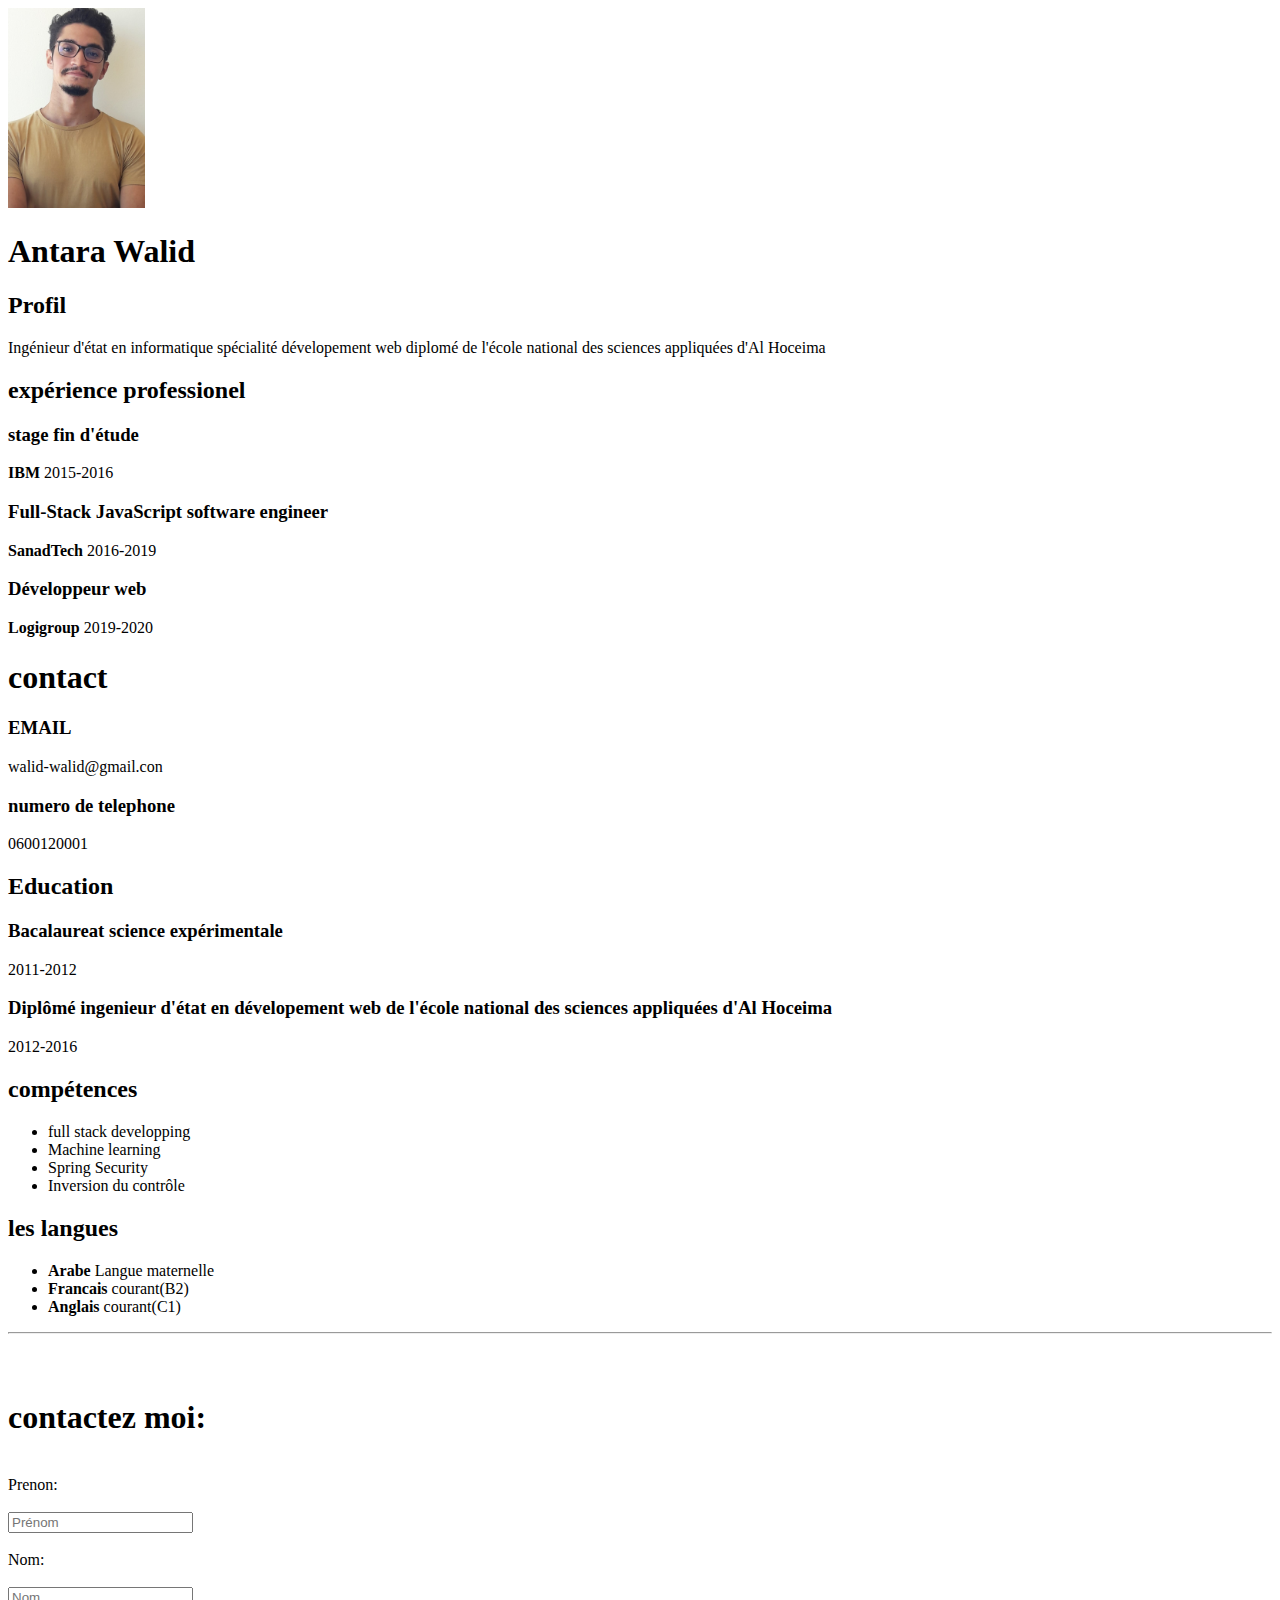
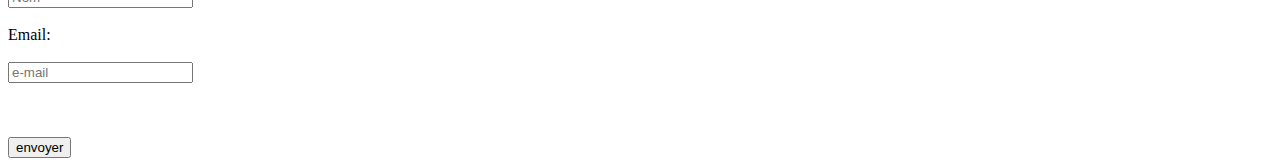
==== cv-css.html @ 6db0fdc0 "Add files via upload" ====
<!DOCTYPE html>
<html>
    <head>
        <title>my CV </title>
        <link rel="stylesheet" href="cv.css">
    </head>

    <body>
        <div class="full">
        <div class="left">
        <header>
            <span>
                <img src="project photos/cv.jpeg" height="200">
            </span>
            <span>
                <h1>Antara Walid</h1> 
            </span>  
        </header>
        <section>
            
                <div>
                    <h2>Profil</h2>
                    <p>
                        Ingénieur d'état en informatique spécialité dévelopement web diplomé de l'école national des sciences appliquées d'Al Hoceima
                    </p>
                </div>
    
                <div>
                    <h2>expérience professionel</h2>
                    <div>
                        <h3>stage fin d'étude  </h3>
                        <span><strong>IBM</strong> </span>
                        <span>2015-2016 </span>
                    </div>
                    <div>
                        <h3>Full-Stack JavaScript software engineer</h3>
                        <span><strong>SanadTech</strong> </span>
                        <span>2016-2019 </span>
                    </div>
                    <div>
                        <h3>Développeur web</h3>
                        <span><strong>Logigroup</strong> </span>
                        <span>2019-2020 </span>
                    </div>
                    <h1>contact</h1>
                    <h3>EMAIL</h3>
                    <span>walid-walid@gmail.con</span>
                    <h3>numero de telephone</h3>
                    <span>0600120001</span>
    
                </div>
            </div>
            <div class="right">
                <h2>Education</h2>
                <div>
                    <h3>Bacalaureat science expérimentale</h3>
                    <span>2011-2012</span>
                    <h3>Diplômé ingenieur d'état en dévelopement web de l'école national des sciences appliquées d'Al Hoceima</h3>
                    <span>2012-2016</span>
                </div>
                <div>
                    <h2>compétences</h2>
                    <ul>
                        <li>full stack developping</li>
                        <li>Machine learning</li>
                        <li>Spring Security</li>
                        <li>Inversion du contrôle</li>
                    </ul>
                </div>
                <div>
                    <h2> les langues</h2>
                    <ul>
                        <li>
                            <strong>Arabe</strong>
                            <span>Langue maternelle</span>
                        </li>
                        <li>
                            <strong>Francais</strong>
                            <span>courant(B2)</span>
                        </li>
                        <li>
                            <strong>Anglais</strong>
                            <span>courant(C1)</span>
                        </li>
                        
                        
                    </ul>
                </div>
                <hr>
                <div>
                                <br>
                    <br>
                    <form>
                    <h1>contactez moi:</h1>
                    <br>
                    <label>Prenon:</label><br><br>
                    <input type="text" id="prenom" placeholder="Prénom"><br><br>
                    <label>Nom:</label><br><br>
                    <input type="text" id="nom" placeholder="Nom"><br><br>
                    <label>Email:</label><br><br>
                    <input type="email" id="email" placeholder="e-mail" ><br><br><br><br>
                    <input type="submit" value="envoyer">
                            </div>
                
            </div>
            
            
        </section>
    </div>
    <footer>
    
        
      </form>
    </footer>
    </body>
</html>
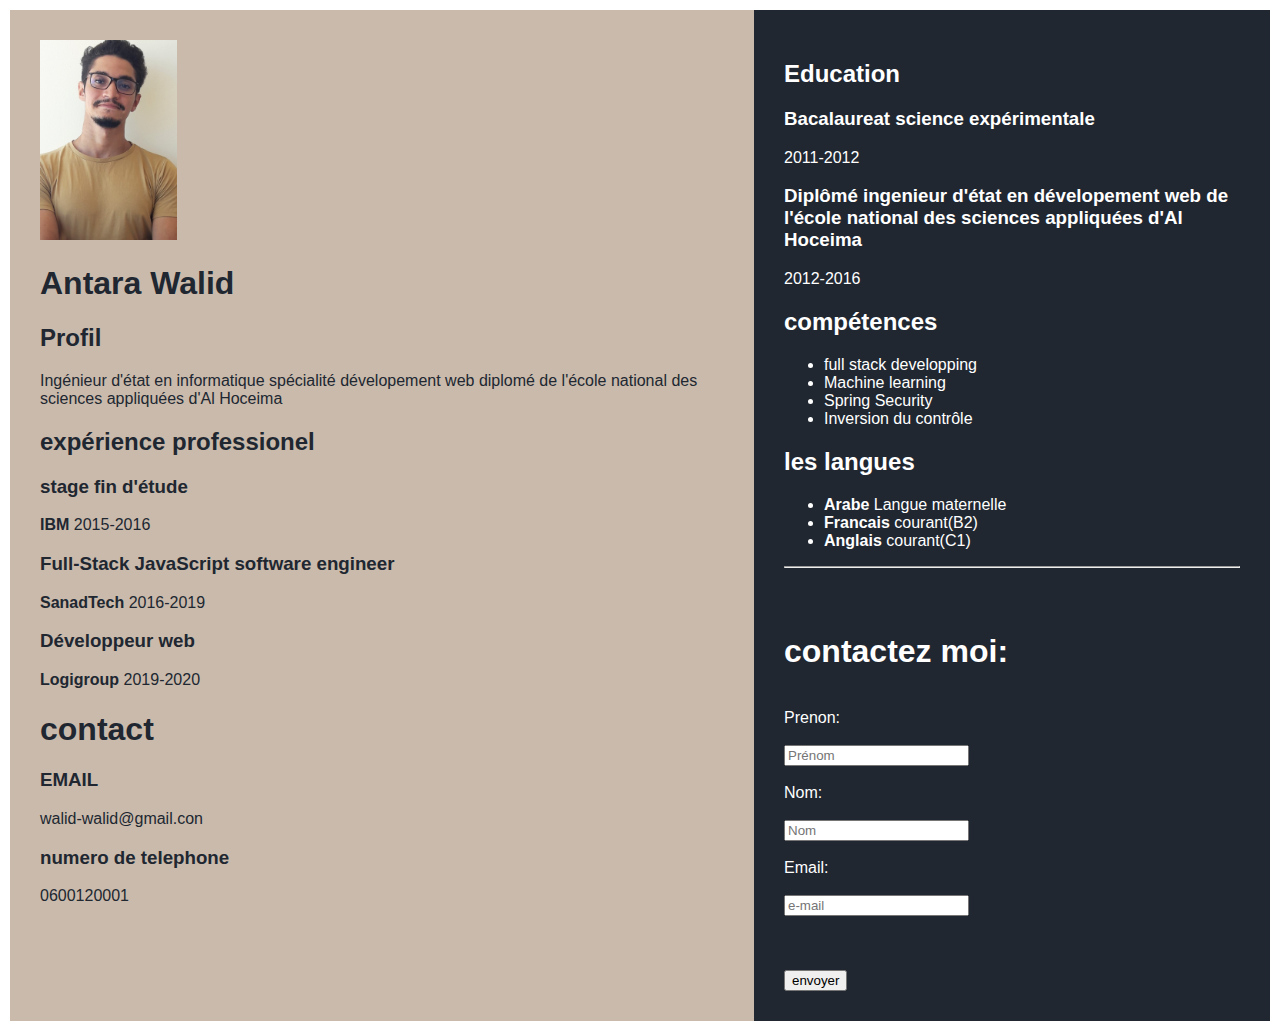
==== commit 2324424b: "Update cv-css.html" ====
--- a/cv-css.html
+++ b/cv-css.html
@@ -2,7 +2,7 @@
 <html>
     <head>
         <title>my CV </title>
-        <link rel="stylesheet" href="cv.css">
+        <link rel="stylesheet" href="style.css">
     </head>
 
     <body>
@@ -113,4 +113,4 @@
       </form>
     </footer>
     </body>
-</html>+</html>
--- a/style.css
+++ b/style.css
@@ -0,0 +1,27 @@
+body{
+    margin:0%;
+    padding: 10px;
+    font-family: Arial, Helvetica, sans-serif;
+    
+    
+}
+.full{
+    display: flex;
+    font
+}
+.left{
+    background-color: #CABAAB;
+    width: 60%;
+    padding: 30px;
+    color: #202731;
+}
+.right{
+    background-color:#202731 ;
+    width: 40%;
+    padding: 30px;
+    color:white;
+}
+footer{
+    justify-content: center;
+    padding-left: 60%;
+}